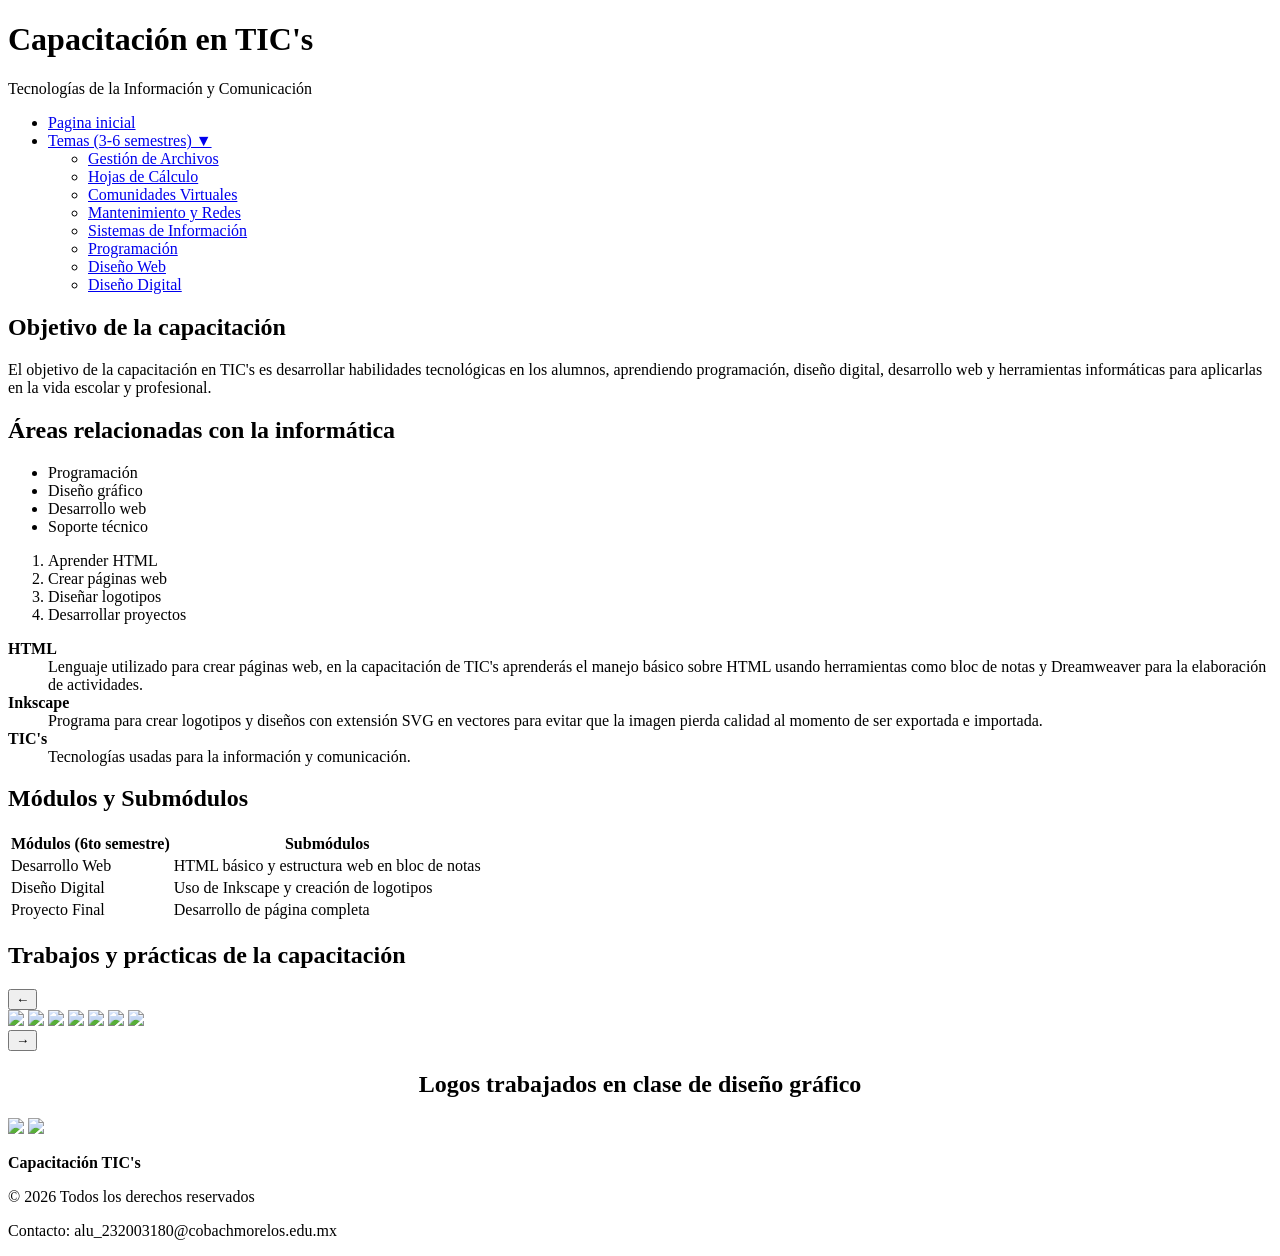
==== index.html @ 26efd4e1 "Add files via upload" ====
<!DOCTYPE html>
<html lang="es">
<head>
    <meta charset="UTF-8">
    <title>Capacitación TIC's</title>
    <link rel="icon" href="piclogo.png">
    <link rel="stylesheet" href="style.css">
</head>
<body>
 
    <header>
        <h1>Capacitación en TIC's</h1>
        <p>Tecnologías de la Información y Comunicación</p>
    </header>
 
    <nav>
        <ul>
            <li><a href="index.html">Pagina inicial</a></li>
            <li>
                <a href="#">Temas (3-6 semestres) ▼</a>
                <ul>
                    <li><a href="Pag1.html">Gestión de Archivos</a></li>
                    <li><a href="Pag2.html">Hojas de Cálculo</a></li>
                    <li><a href="Pag3.html">Comunidades Virtuales</a></li>
                    <li><a href="Pag4.html">Mantenimiento y Redes</a></li>
                    <li><a href="Pag5.html">Sistemas de Información</a></li>
                    <li><a href="Pag6.html">Programación</a></li>
                    <li><a href="Pag7.html">Diseño Web</a></li>
                    <li><a href="Pag8.html">Diseño Digital</a></li>
                </ul>
            </li>
          </nav>
 
    <section>
        <h2>Objetivo de la capacitación</h2>
        <p>
            El objetivo de la capacitación en TIC's es desarrollar habilidades
            tecnológicas en los alumnos, aprendiendo programación, diseño digital,
            desarrollo web y herramientas informáticas para aplicarlas en la vida
            escolar y profesional.
        </p>
    </section>
 
    <section>
        <h2>Áreas relacionadas con la informática</h2>
        <ul>
            <li>Programación</li>
            <li>Diseño gráfico</li>
            <li>Desarrollo web</li>
            <li>Soporte técnico</li>
        </ul>
        <ol>
            <li>Aprender HTML</li>
            <li>Crear páginas web</li>
            <li>Diseñar logotipos</li>
            <li>Desarrollar proyectos</li>
        </ol>
        <dl>
            <dt><b>HTML</b></dt>
            <dd>Lenguaje utilizado para crear páginas web, en la capacitación de TIC's aprenderás el manejo básico sobre HTML usando herramientas como bloc de notas y Dreamweaver para la elaboración de actividades.</dd>
            <dt><b>Inkscape</b></dt>
            <dd>Programa para crear logotipos y diseños con extensión SVG en vectores para evitar que la imagen pierda calidad al momento de ser exportada e importada.</dd>
            <dt><b>TIC's</b></dt>
            <dd>Tecnologías usadas para la información y comunicación.</dd>
        </dl>
    </section>
 
    <section>
        <h2>Módulos y Submódulos</h2>
        <table>
            <tr>
                <th>Módulos (6to semestre)</th>
                <th>Submódulos</th>
            </tr>
            <tr>
                <td>Desarrollo Web</td>
                <td>HTML básico y estructura web en bloc de notas</td>
            </tr>
            <tr>
                <td>Diseño Digital</td>
                <td>Uso de Inkscape y creación de logotipos</td>
            </tr>
            <tr>
                <td>Proyecto Final</td>
                <td>Desarrollo de página completa</td>
            </tr>
        </table>
    </section>
 
  <section class="seccion-carrusel">
        <h2>Trabajos y prácticas de la capacitación</h2>
        <div class="carrusel-wrapper">
            <button class="carrusel-btn" id="btnLeft" onclick="moverCarrusel(-1)">&#8592;</button>
            <div class="carrusel" id="carrusel">
                <img src="practica.png">
                <img src="porganisador.png">
                <img src="pooh.png">
                <img src="pmcikey.png">
                <img src="PANTERA.png">
                <img src="pagimgaen1.png">
                <img src="pagimagen2.png">
            </div>
            <button class="carrusel-btn" id="btnRight" onclick="moverCarrusel(1)">&#8594;</button>
        </div>
    </section>
 
    <section>
        <h2 align="center">Logos trabajados en clase de diseño gráfico</h2>
        <div class="logos">
            <img src="plogo1.png">
            <img src="plogo2.png">
        </div>
    </section>
 
    <footer>
        <p><b>Capacitación TIC's</b></p>
        <p>© 2026 Todos los derechos reservados</p>
        <p>Contacto: alu_232003180@cobachmorelos.edu.mx</p>
    </footer>
 <script>
   function moverCarrusel(direccion) {
    const carrusel = document.getElementById('carrusel');
    carrusel.scrollBy({ left: direccion * 1515, behavior: 'smooth' });
}
    </script>
 
</body>
</html>
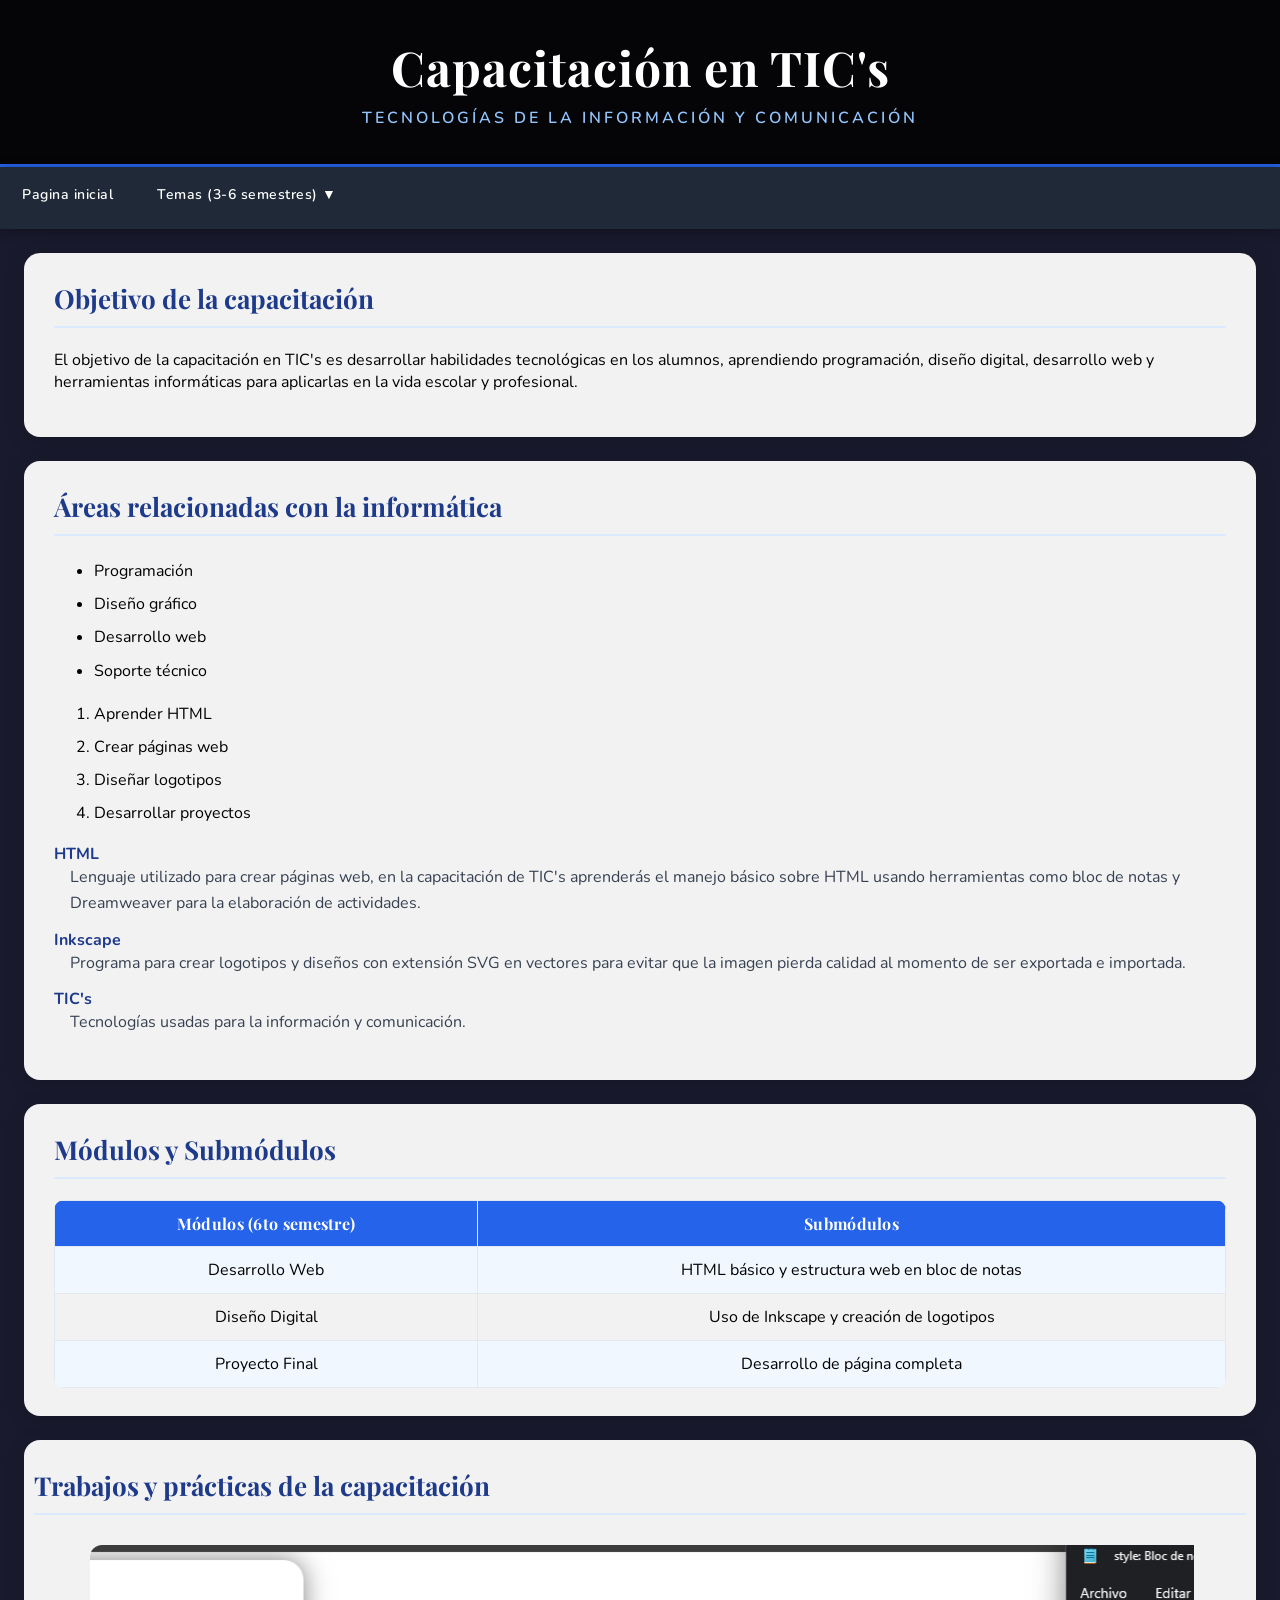
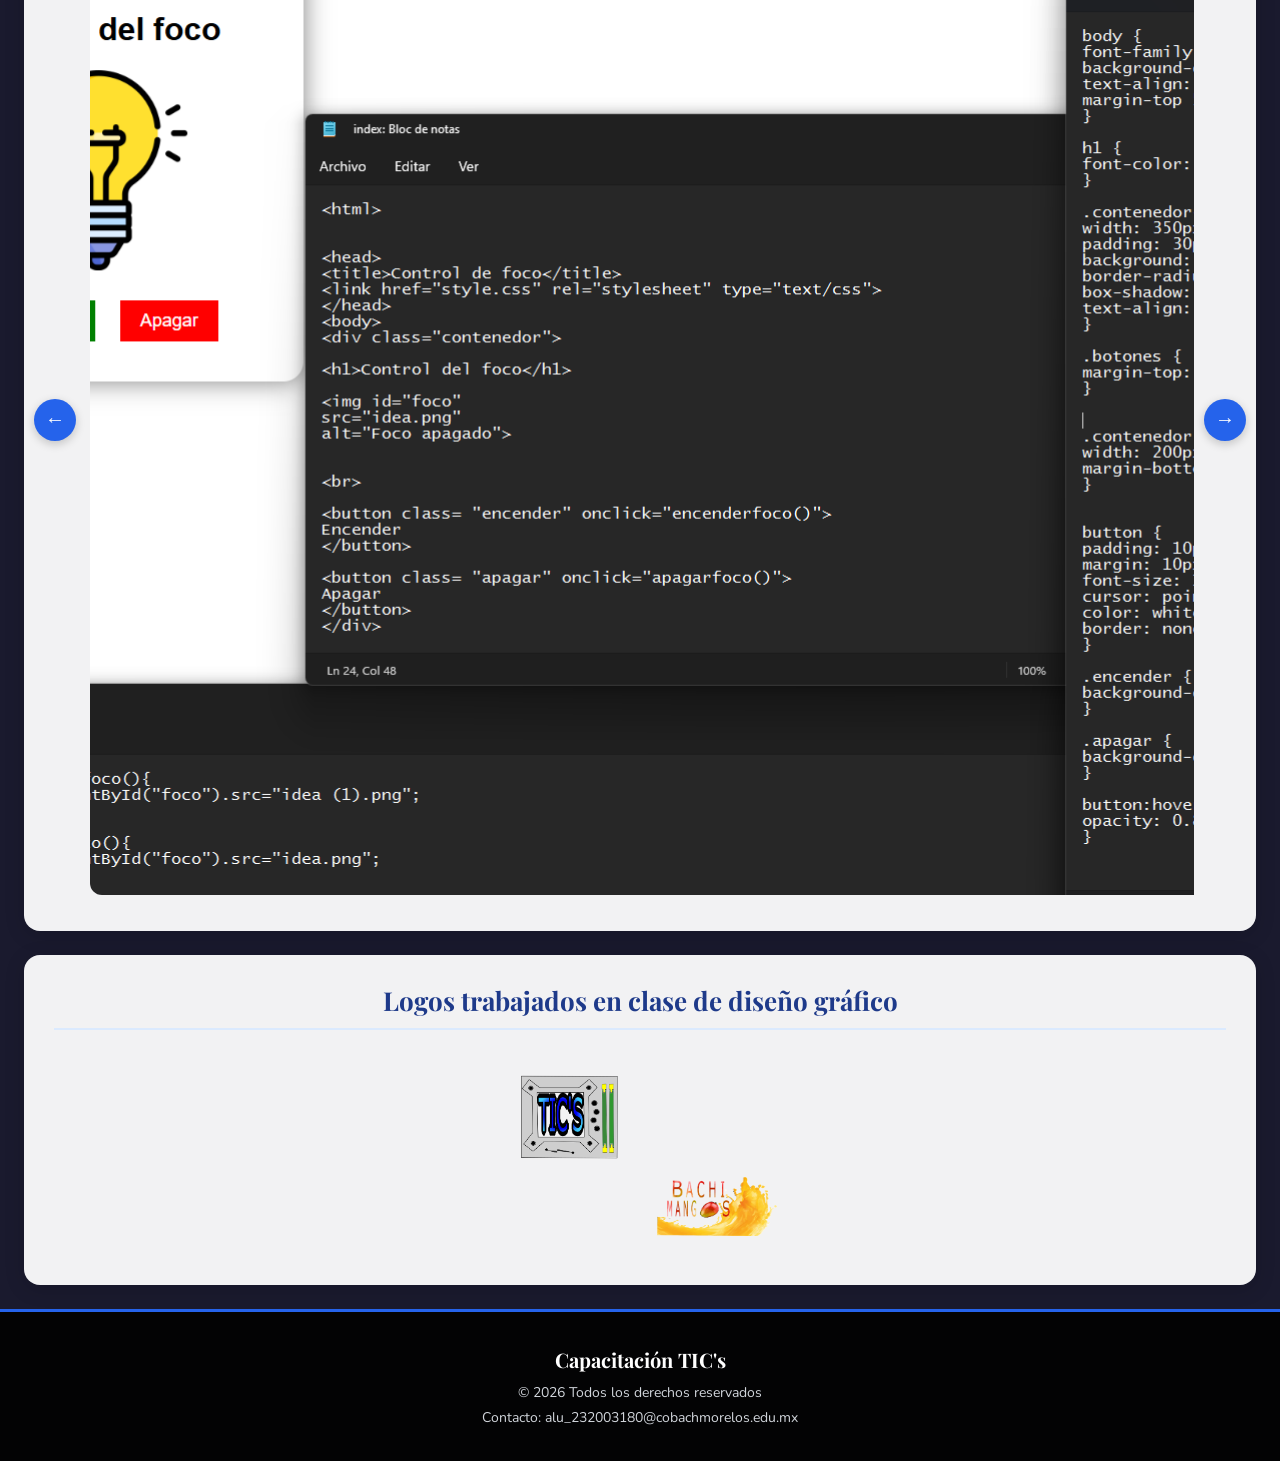
==== commit c61087a6: "Update index.html" ====
--- a/index.html
+++ b/index.html
@@ -117,12 +117,6 @@
         <p>© 2026 Todos los derechos reservados</p>
         <p>Contacto: alu_232003180@cobachmorelos.edu.mx</p>
     </footer>
- <script>
-   function moverCarrusel(direccion) {
-    const carrusel = document.getElementById('carrusel');
-    carrusel.scrollBy({ left: direccion * 1515, behavior: 'smooth' });
-}
-    </script>
  
 </body>
-</html>+</html>
--- a/style.css
+++ b/style.css
@@ -0,0 +1,271 @@
+@import url('https://fonts.googleapis.com/css2?family=Playfair+Display:wght@700&family=Nunito:wght@400;600;700&display=swap');
+
+* {
+    box-sizing: border-box;
+}
+
+body {
+    margin: 0;
+    font-family: 'Nunito', Arial, sans-serif;
+    background-image: url("v882-kul-42-a.jpg");
+    background-size: cover;
+    background-attachment: fixed;
+    background-color: #1a1a2e;
+}
+
+header {
+    background-color: rgba(0, 0, 0, 0.82);
+    color: white;
+    text-align: center;
+    padding: 35px 25px;
+    border-bottom: 3px solid #2563eb;
+}
+
+header h1 {
+    margin: 0 0 8px 0;
+    font-family: 'Playfair Display', serif;
+    font-size: 48px;
+    letter-spacing: 1px;
+}
+
+header p {
+    margin: 0;
+    font-size: 16px;
+    letter-spacing: 3px;
+    text-transform: uppercase;
+    color: #93c5fd;
+    font-weight: 600;
+}
+
+nav {
+    background-color: #1f2937;
+    box-shadow: 0 2px 10px rgba(0,0,0,0.4);
+    position: sticky;
+    top: 0;
+    z-index: 100;
+}
+
+nav ul {
+    list-style: none;
+    margin: 0;
+    padding: 0;
+    display: flex;
+}
+
+nav ul li {
+    position: relative;
+}
+
+nav ul li a {
+    display: block;
+    padding: 16px 22px;
+    color: white;
+    text-decoration: none;
+    font-weight: 600;
+    font-size: 14px;
+    letter-spacing: 0.5px;
+    transition: background-color 0.2s, color 0.2s;
+}
+
+nav ul li a:hover {
+    background-color: #2563eb;
+    color: #fff;
+}
+
+nav ul li ul {
+    display: none;
+    position: absolute;
+    background-color: #374151;
+    min-width: 200px;
+    border-radius: 0 0 10px 10px;
+    overflow: hidden;
+    box-shadow: 0 8px 20px rgba(0,0,0,0.3);
+}
+
+nav ul li:hover ul {
+    display: block;
+}
+
+nav ul li ul li {
+    width: 100%;
+}
+
+nav ul li ul li a {
+    font-size: 13px;
+    padding: 12px 20px;
+    border-left: 3px solid transparent;
+    transition: border-color 0.2s, background-color 0.2s;
+}
+
+nav ul li ul li a:hover {
+    border-left-color: #60a5fa;
+    background-color: #2563eb;
+}
+
+section {
+    background-color: rgba(255, 255, 255, 0.94);
+    margin: 24px;
+    padding: 28px 30px;
+    border-radius: 16px;
+    box-shadow: 0 4px 20px rgba(0,0,0,0.15);
+}
+
+h2 {
+    font-family: 'Playfair Display', serif;
+    color: #1e3a8a;
+    font-size: 26px;
+    margin-top: 0;
+    border-bottom: 2px solid #dbeafe;
+    padding-bottom: 10px;
+}
+
+ul li, ol li {
+    margin-bottom: 6px;
+    line-height: 1.7;
+}
+
+dl dt {
+    font-weight: 700;
+    color: #1e3a8a;
+    margin-top: 12px;
+}
+
+dl dd {
+    margin-left: 16px;
+    color: #374151;
+    line-height: 1.6;
+}
+
+table {
+    width: 100%;
+    border-collapse: collapse;
+    border-radius: 10px;
+    overflow: hidden;
+}
+
+th {
+    background-color: #2563eb;
+    color: white;
+    font-family: 'Playfair Display', serif;
+    font-size: 16px;
+    letter-spacing: 0.3px;
+}
+
+td, th {
+    padding: 12px 16px;
+    text-align: center;
+    border: 1px solid #e2e8f0;
+}
+
+tr:nth-child(even) td {
+    background-color: #f0f7ff;
+}
+
+tr:hover td {
+    background-color: #dbeafe;
+    transition: background-color 0.2s;
+}
+
+.carrusel-wrapper {
+    position: relative;
+    display: flex;
+    align-items: center;
+    gap: 10px;
+    width: 100%;
+}
+
+.carrusel {
+    display: flex;
+    overflow-x: auto;
+    gap: 25px;
+    scroll-behavior: smooth;
+    flex: 1;
+    padding: 8px 4px;
+    scrollbar-width: none;
+}
+
+.seccion-carrusel {
+    padding: 28px 10px;
+}
+
+.carrusel::-webkit-scrollbar {
+    display: none;
+}
+
+.carrusel img {
+    width: 1500px;
+    height: 950px;
+    border-radius: 12px;
+    object-fit: cover;
+    flex-shrink: 0;
+    transition: transform 0.2s, box-shadow 0.2s;
+}
+
+.carrusel img:hover {
+    transform: scale(1.03);
+    box-shadow: 0 6px 20px rgba(0,0,0,0.2);
+}
+
+.carrusel-btn {
+    background-color: #2563eb;
+    color: white;
+    border: none;
+    border-radius: 50%;
+    width: 42px;
+    height: 42px;
+    font-size: 20px;
+    cursor: pointer;
+    flex-shrink: 0;
+    transition: background-color 0.2s, transform 0.1s;
+    display: flex;
+    align-items: center;
+    justify-content: center;
+    box-shadow: 0 3px 10px rgba(0,0,0,0.2);
+}
+
+.carrusel-btn:hover {
+    background-color: #1d4ed8;
+    transform: scale(1.08);
+}
+
+.carrusel-btn:active {
+    transform: scale(0.96);
+}
+
+
+.logos {
+    text-align: center;
+}
+
+.logos img {
+    width: 120px;
+    margin: 15px;
+    transition: transform 0.2s;
+}
+
+.logos img:hover {
+    transform: scale(1.1);
+}
+
+
+footer {
+    background-color: rgba(0, 0, 0, 0.9);
+    color: white;
+    text-align: center;
+    padding: 28px 20px;
+    border-top: 3px solid #2563eb;
+    margin-top: 10px;
+}
+
+footer p {
+    margin: 6px 0;
+    font-size: 14px;
+    color: #d1d5db;
+}
+
+footer p:first-child {
+    font-family: 'Playfair Display', serif;
+    font-size: 20px;
+    color: white;
+    margin-bottom: 10px;
+}
